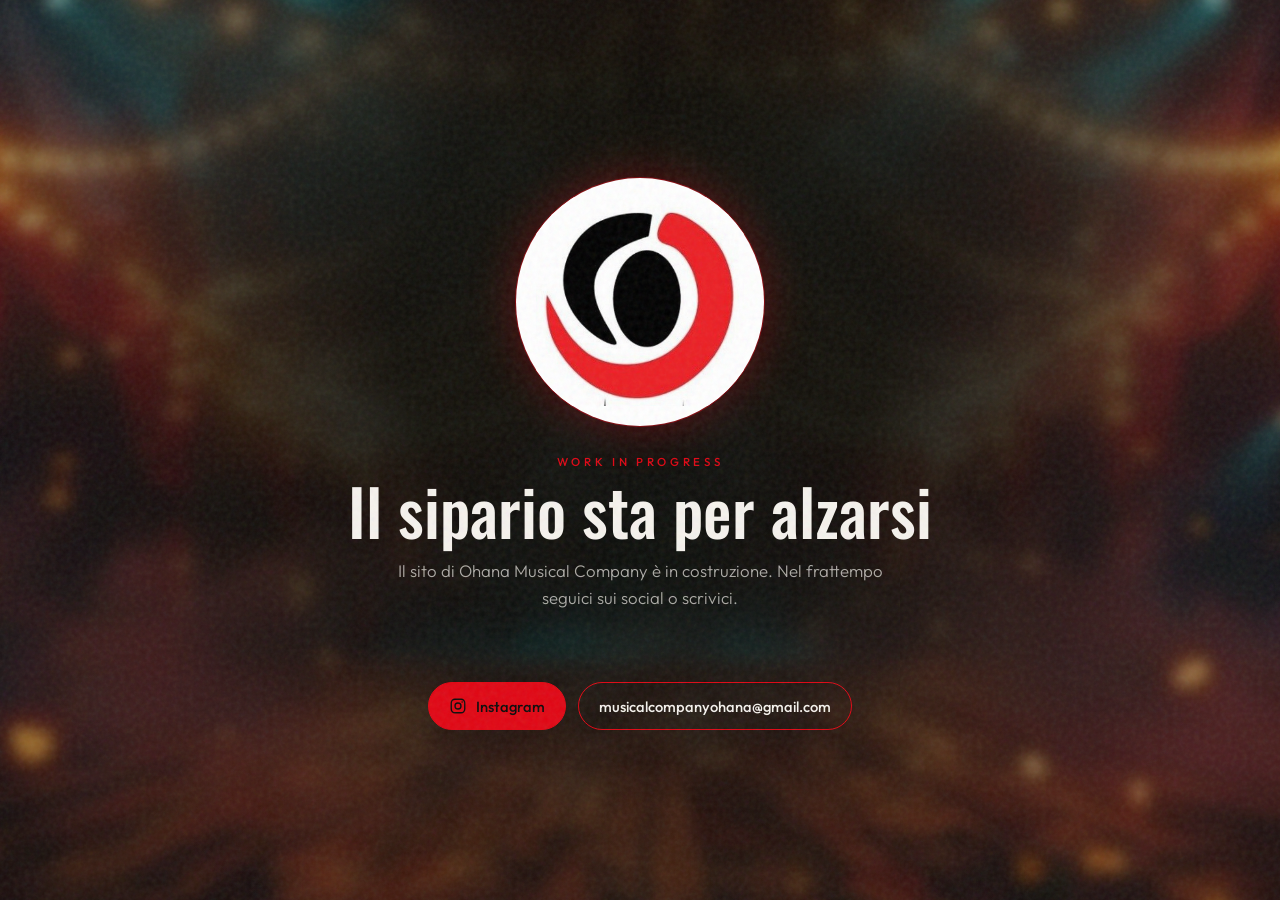
==== wip.html @ b99fab8e "homepage e struttura" ====
<!DOCTYPE html>
<html lang="it">
<head>
  <meta charset="UTF-8" />
  <meta name="viewport" content="width=device-width, initial-scale=1" />
  <title>Ohana Musical Company — Coming soon</title>
  <meta name="description" content="Ohana Musical Company. Sito in costruzione. Seguici su Instagram." />
  <link rel="icon" href="favicon.png" type="image/png" />
  <link rel="preconnect" href="https://fonts.googleapis.com" />
  <link rel="preconnect" href="https://fonts.gstatic.com" crossorigin />
  <link href="https://fonts.googleapis.com/css2?family=Oswald:ital,wght@0,400;0,500;0,600;1,400&family=Outfit:wght@300;400;500;600&display=swap" rel="stylesheet" />
  <style>
    :root {
      --bg: #0a0a0a;
      --fg: #f6f3ee;
      --muted: rgba(246, 243, 238, 0.68);
      --red: #e10613;
      --green: #b5d334;
      --accent: var(--red);
      --ease: cubic-bezier(0.22, 1, 0.36, 1);
    }

    * {
      box-sizing: border-box;
      margin: 0;
      padding: 0;
    }

    html,
    body {
      height: 100%;
    }

    body {
      font-family: "Outfit", system-ui, sans-serif;
      background: var(--bg);
      color: var(--fg);
      min-height: 100vh;
      overflow-x: hidden;
    }

    .stage {
      min-height: 100vh;
      display: grid;
      place-items: center;
      padding: 2.5rem 1.25rem 2rem;
      position: relative;
      isolation: isolate;
    }

    .stage.is-shrek,
    .stage:has(.logo-btn:hover),
    .stage:has(.logo-btn:focus-visible) {
      --accent: var(--green);
    }

    .stage::before {
      content: "";
      position: absolute;
      inset: 0;
      background:
        radial-gradient(ellipse 70% 55% at 50% 35%, color-mix(in srgb, var(--accent) 22%, transparent), transparent 68%),
        radial-gradient(circle at 50% 120%, rgba(255, 255, 255, 0.06), transparent 42%);
      transition: background 0.6s var(--ease), opacity 0.6s var(--ease);
      z-index: -2;
    }

    .stage.is-shrek::before,
    .stage:has(.logo-btn:hover)::before,
    .stage:has(.logo-btn:focus-visible)::before {
      opacity: 0.25;
    }

    .scene {
      position: absolute;
      inset: 0;
      pointer-events: none;
      overflow: hidden;
      transition: opacity 0.7s var(--ease);
    }

    .scene img {
      width: 100%;
      height: 100%;
      object-fit: cover;
      object-position: center;
      display: block;
      filter: blur(7px) saturate(0.92);
      transform: scale(1.08);
    }

    .veil {
      position: absolute;
      inset: 0;
      z-index: 0;
      pointer-events: none;
      background:
        radial-gradient(circle at 50% 36%, rgba(8, 10, 6, 0.92) 0 28%, rgba(8, 10, 6, 0.72) 46%, rgba(8, 10, 6, 0.32) 64%, transparent 82%);
    }

    .scene-red {
      z-index: -2;
      opacity: 0.78;
    }

    .swamp {
      z-index: -1;
      opacity: 0;
    }

    .stage.is-shrek .scene-red,
    .stage:has(.logo-btn:hover) .scene-red,
    .stage:has(.logo-btn:focus-visible) .scene-red {
      opacity: 0;
    }

    .stage.is-shrek .swamp,
    .stage:has(.logo-btn:hover) .swamp,
    .stage:has(.logo-btn:focus-visible) .swamp {
      opacity: 0.78;
    }

    .grain {
      position: fixed;
      inset: 0;
      pointer-events: none;
      z-index: 4;
      opacity: 0.09;
      background-image: url("data:image/svg+xml,%3Csvg viewBox='0 0 200 200' xmlns='http://www.w3.org/2000/svg'%3E%3Cfilter id='n'%3E%3CfeTurbulence type='fractalNoise' baseFrequency='.85' numOctaves='4' stitchTiles='stitch'/%3E%3C/filter%3E%3Crect width='100%25' height='100%25' filter='url(%23n)'/%3E%3C/svg%3E");
    }

    .card {
      position: relative;
      z-index: 1;
      width: min(40rem, 100%);
      text-align: center;
      animation: rise 1.2s var(--ease) 1.15s both;
    }

    .logo-btn {
      appearance: none;
      border: 0;
      background: none;
      cursor: pointer;
      padding: 0;
      margin: 0 auto 1.75rem;
      display: grid;
      place-items: center;
    }

    .logo-frame {
      position: relative;
      width: min(15.5rem, 68vw);
      aspect-ratio: 1;
      border-radius: 50%;
      background: #fff;
      overflow: hidden;
      box-shadow:
        0 0 0 1px color-mix(in srgb, var(--accent) 45%, transparent),
        0 0 48px color-mix(in srgb, var(--accent) 35%, transparent);
      transition: box-shadow 0.5s var(--ease), transform 0.5s var(--ease);
      animation: float 5.5s ease-in-out infinite;
    }

    .logo-btn:hover .logo-frame,
    .logo-btn:focus-visible .logo-frame,
    .is-shrek .logo-frame {
      transform: scale(1.04);
      box-shadow:
        0 0 0 1px color-mix(in srgb, var(--green) 55%, transparent),
        0 0 56px color-mix(in srgb, var(--green) 40%, transparent);
    }

    .logo-frame img {
      position: absolute;
      inset: 0;
      width: 100%;
      height: 100%;
      object-fit: contain;
      padding: 8%;
      transition: opacity 0.55s var(--ease), transform 0.55s var(--ease);
    }

    .logo-green {
      opacity: 0;
      transform: scale(1.06);
    }

    .logo-btn:hover .logo-red,
    .logo-btn:focus-visible .logo-red,
    .is-shrek .logo-red {
      opacity: 0;
      transform: scale(0.96);
    }

    .logo-btn:hover .logo-green,
    .logo-btn:focus-visible .logo-green,
    .is-shrek .logo-green {
      opacity: 1;
      transform: scale(1);
    }

    .eyebrow {
      letter-spacing: 0.32em;
      text-transform: uppercase;
      font-size: 0.72rem;
      font-weight: 500;
      color: var(--accent);
      transition: color 0.45s var(--ease);
    }

    h1 {
      font-family: "Oswald", "Outfit", sans-serif;
      font-size: clamp(2.2rem, 6vw, 4rem);
      font-weight: 500;
      line-height: 1.05;
      margin: 0.55rem 0 0.85rem;
    }

    .lead {
      color: var(--muted);
      font-weight: 300;
      font-size: 1.05rem;
      max-width: 32rem;
      margin: 0 auto 1.1rem;
      line-height: 1.6;
    }

    .shrek-line {
      min-height: 1.4em;
      font-family: "Oswald", "Outfit", sans-serif;
      font-style: italic;
      font-size: 1.15rem;
      color: var(--green);
      opacity: 0;
      transform: translateY(6px);
      transition: opacity 0.4s var(--ease), transform 0.4s var(--ease);
    }

    .logo-btn:hover ~ .copy .shrek-line,
    .logo-btn:focus-visible ~ .copy .shrek-line,
    .is-shrek .shrek-line {
      opacity: 1;
      transform: none;
    }

    .actions {
      display: flex;
      flex-wrap: wrap;
      justify-content: center;
      gap: 0.75rem;
      margin-top: 1.6rem;
    }

    .btn {
      --btn: var(--accent);
      display: inline-flex;
      align-items: center;
      gap: 0.6rem;
      text-decoration: none;
      color: var(--bg);
      background: var(--btn);
      border: 1px solid var(--btn);
      border-radius: 999px;
      padding: 0.85rem 1.25rem;
      font-size: 0.92rem;
      font-weight: 500;
      transition:
        background 0.35s var(--ease),
        color 0.35s var(--ease),
        transform 0.35s var(--ease),
        border-color 0.35s var(--ease);
    }

    .btn:hover,
    .btn:focus-visible {
      --btn: var(--green);
      transform: translateY(-2px);
    }

    .btn-ghost {
      color: var(--fg);
      background: transparent;
    }

    .btn-ghost:hover,
    .btn-ghost:focus-visible {
      color: var(--bg);
      background: var(--btn);
    }

    .hint {
      margin-top: 1.4rem;
      font-size: 0.78rem;
      letter-spacing: 0.06em;
      color: rgba(246, 243, 238, 0.42);
    }

    .curtain {
      position: fixed;
      inset: 0;
      display: flex;
      z-index: 8;
      pointer-events: none;
    }

    .curtain span {
      flex: 1;
      background: linear-gradient(180deg, #1a0002, var(--red) 40%, #3a0006);
      transform: translateX(0);
      animation: open-left 1.5s cubic-bezier(0.55, 0.05, 0.2, 1) 0.15s forwards;
    }

    .curtain span:last-child {
      animation-name: open-right;
    }

    @keyframes rise {
      from {
        opacity: 0;
        transform: translateY(22px);
      }
      to {
        opacity: 1;
        transform: none;
      }
    }

    @keyframes float {
      0%,
      100% {
        transform: translateY(0);
      }
      50% {
        transform: translateY(-8px);
      }
    }

    @keyframes open-left {
      to {
        transform: translateX(-102%);
      }
    }

    @keyframes open-right {
      to {
        transform: translateX(102%);
      }
    }

    .logo-btn:focus-visible,
    .btn:focus-visible {
      outline: 2px solid var(--green);
      outline-offset: 4px;
    }

    @media (hover: none) {
      .logo-frame {
        animation: none;
      }
    }

    @media (prefers-reduced-motion: reduce) {
      *,
      *::before {
        animation: none !important;
        transition: none !important;
      }

      .curtain {
        display: none;
      }
    }
  </style>
</head>
<body>
  <div class="grain" aria-hidden="true"></div>
  <div class="curtain" aria-hidden="true"><span></span><span></span></div>

  <main class="stage" id="stage">
    <div class="scene scene-red" aria-hidden="true">
      <img src="gs.jpeg" alt="" />
    </div>
    <div class="scene swamp" aria-hidden="true">
      <img src="images.jpg" alt="" />
    </div>
    <div class="veil" aria-hidden="true"></div>
    <div class="card">
      <button class="logo-btn" id="logoBtn" type="button" aria-pressed="false" aria-label="Passa al tema Shrek">
        <span class="logo-frame">
          <img class="logo-red" src="logo.jpg" alt="Ohana Musical Company" width="400" height="400" />
          <img class="logo-green" src="logo-green.png" alt="" width="400" height="400" />
        </span>
      </button>

      <div class="copy">
        <p class="eyebrow">Work in progress</p>
        <h1>Il sipario sta per alzarsi</h1>
        <p class="lead">
          Il sito di Ohana Musical Company è in costruzione.
          Nel frattempo seguici sui social o scrivici.
        </p>
        <p class="shrek-line">Ora in scena: Shrek the Musical</p>

        <div class="actions">
          <a class="btn" href="https://www.instagram.com/ohanamusicalcompany/" target="_blank" rel="noopener noreferrer">
            <svg width="18" height="18" viewBox="0 0 24 24" fill="none" aria-hidden="true">
              <rect x="3" y="3" width="18" height="18" rx="5" stroke="currentColor" stroke-width="1.8"/>
              <circle cx="12" cy="12" r="4" stroke="currentColor" stroke-width="1.8"/>
              <circle cx="17.5" cy="6.5" r="1" fill="currentColor"/>
            </svg>
            Instagram
          </a>
          <a class="btn btn-ghost" href="mailto:musicalcompanyohana@gmail.com">
            musicalcompanyohana@gmail.com
          </a>
        </div>
      </div>
    </div>
  </main>

  <script>
    const stage = document.getElementById("stage");
    const btn = document.getElementById("logoBtn");

    btn.addEventListener("click", () => {
      const on = stage.classList.toggle("is-shrek");
      btn.setAttribute("aria-pressed", String(on));
    });
  </script>
</body>
</html>
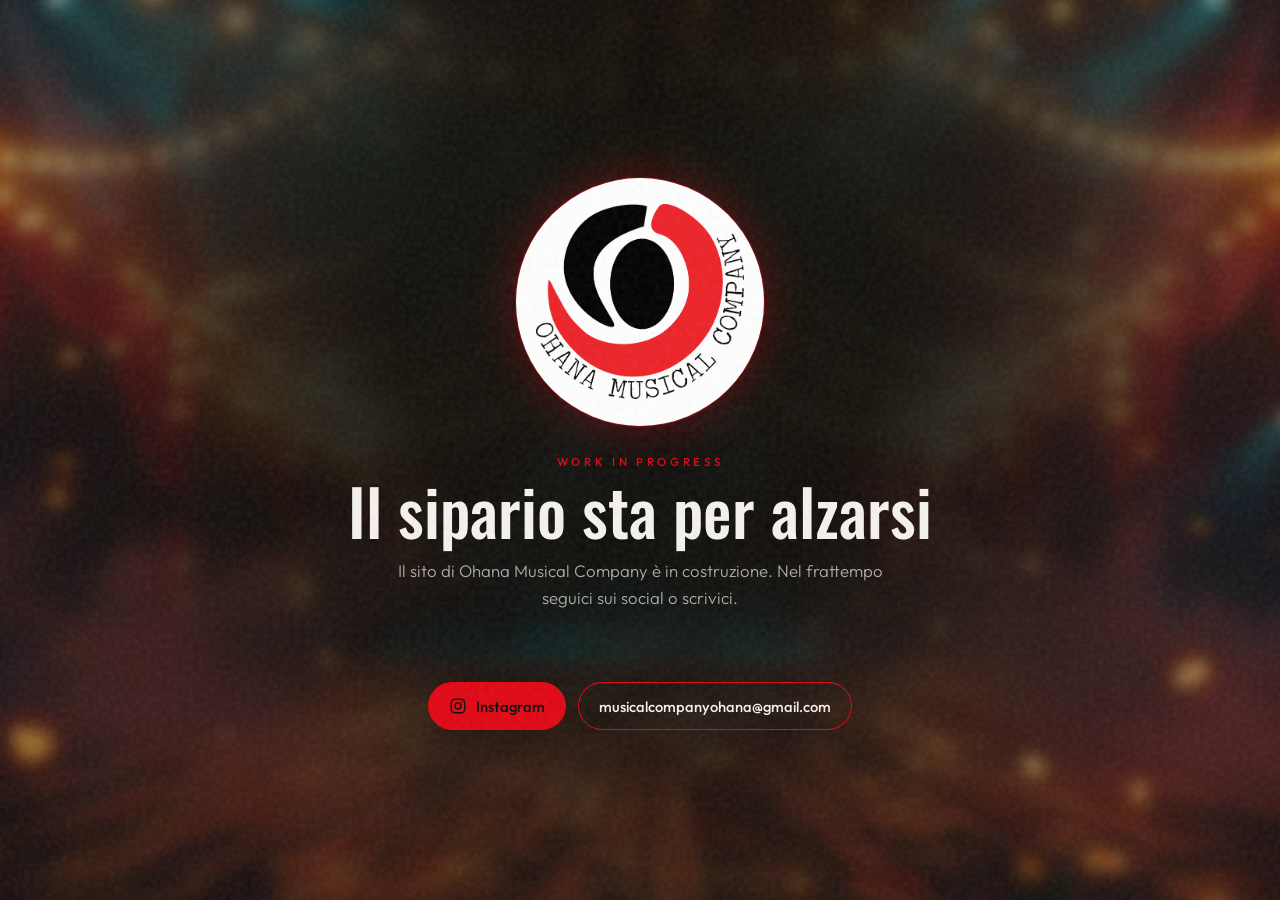
==== commit d9988eeb: "Refactor URL handling in .htaccess for pretty URLs, update index.php to use dynamic brand logos, enh" ====
--- a/wip.html
+++ b/wip.html
@@ -5,7 +5,7 @@
   <meta name="viewport" content="width=device-width, initial-scale=1" />
   <title>Ohana Musical Company — Coming soon</title>
   <meta name="description" content="Ohana Musical Company. Sito in costruzione. Seguici su Instagram." />
-  <link rel="icon" href="favicon.png" type="image/png" />
+  <link rel="icon" href="img/brand/favicon.png" type="image/png" />
   <link rel="preconnect" href="https://fonts.googleapis.com" />
   <link rel="preconnect" href="https://fonts.gstatic.com" crossorigin />
   <link href="https://fonts.googleapis.com/css2?family=Oswald:ital,wght@0,400;0,500;0,600;1,400&family=Outfit:wght@300;400;500;600&display=swap" rel="stylesheet" />
@@ -388,8 +388,8 @@
     <div class="card">
       <button class="logo-btn" id="logoBtn" type="button" aria-pressed="false" aria-label="Passa al tema Shrek">
         <span class="logo-frame">
-          <img class="logo-red" src="logo.jpg" alt="Ohana Musical Company" width="400" height="400" />
-          <img class="logo-green" src="logo-green.png" alt="" width="400" height="400" />
+          <img class="logo-red" src="img/brand/ohana-lockup-on-light.png" alt="Ohana Musical Company" width="400" height="400" />
+          <img class="logo-green" src="img/brand/ohana-shrek-lockup.png" alt="" width="400" height="400" />
         </span>
       </button>
 
